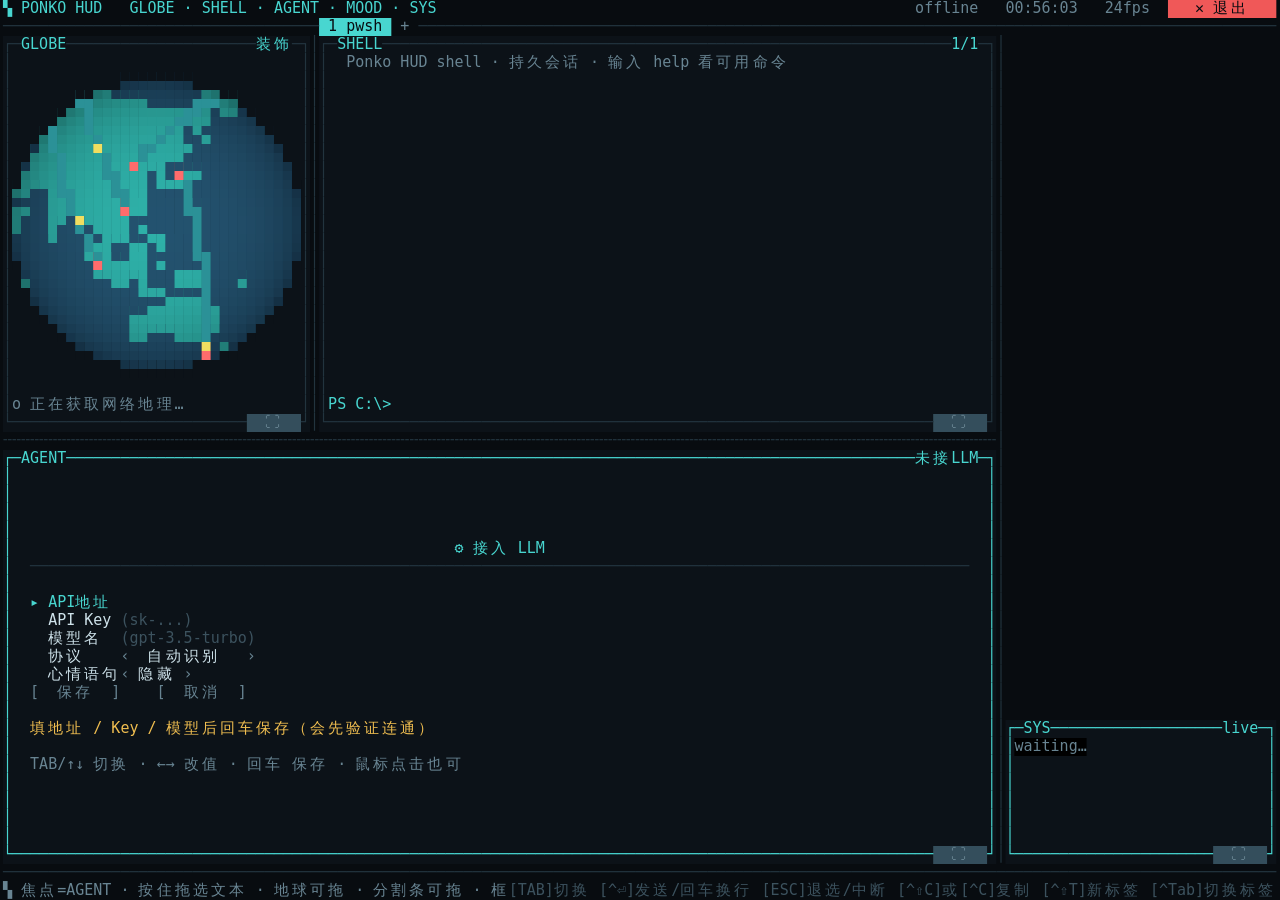
==== app/index.html @ c3dc3ac3 "自研文件加版权水印: 50 个文件首行加 Ponko-HUD · (c) 2026 visitor257 · MIT License · github.com/visitor257/Ponko-HUD" ====
<!DOCTYPE html>
<!-- Ponko-HUD · (c) 2026 visitor257 · MIT License · github.com/visitor257/Ponko-HUD -->
<html lang="zh-CN">
<head>
<meta charset="utf-8">
<title>Ponko HUD</title>
<link rel="stylesheet" href="src/style.css">
</head>
<body>
  <canvas id="screen"></canvas>
  <!-- 隐藏输入线：承接键盘与中文 IME（Canvas 自己接不了输入法），定位到当前输入行。
       用 textarea 而不是 input：input 存不住 '\n'，而 agent 输入框要支持 Enter 换行。 -->
  <textarea id="hidden-input" rows="1" wrap="off" autocomplete="off" spellcheck="false"></textarea>
  <div id="boot">初始化…</div>
  <script type="module" src="src/main.js"></script>
  <script>
    // 模块加载失败时给个可见提示，别白屏
    window.addEventListener('error', (e) => {
      const b = document.getElementById('boot');
      if (b) { b.style.display = 'block'; b.textContent = '启动失败：' + (e.message || e.error); }
    });
  </script>
</body>
</html>
---- app/src/style.css ----
/* Ponko-HUD · (c) 2026 visitor257 · MIT License · github.com/visitor257/Ponko-HUD */
html, body {
  margin: 0; padding: 0; height: 100%; overflow: hidden;
  background: #080c10;
  font-family: "Cascadia Mono", Consolas, "DejaVu Sans Mono", monospace;
}
#screen {
  display: block;
  width: 100vw; height: 100vh;
  cursor: default;
  user-select: none;
}
/* 隐藏输入线：透明但可聚焦，位置由 JS 对齐到当前输入行。
   必须 pointer-events:none —— 它是被拉成整行宽贴在输入行上的，一旦参与命中，
   鼠标按下就被它吃掉（并触发看不见的原生文本拖选），canvas 收不到事件 → 那一行没法框选。
   键盘 IME 不受影响：JS 的 focus() 与 selectionStart 都不依赖鼠标命中。 */
#hidden-input {
  position: fixed;
  left: 0; top: 0; width: 10px; height: 16px;
  opacity: 0;
  pointer-events: none;
  border: 0; outline: 0; padding: 0; margin: 0;
  background: transparent;
  color: transparent;
  caret-color: transparent;
  font-family: inherit;
  /* textarea 专用：不许用户拖大、不许自己滚动、不许自动软化换行影响布局 */
  resize: none;
  overflow: hidden;
  white-space: pre;
  line-height: 1;
  z-index: 10;
}
#boot {
  display: none;
  position: fixed; left: 12px; bottom: 12px;
  color: #f05c5c; font-size: 13px;
  background: #0c1218; padding: 6px 10px; border: 1px solid #22343e;
}
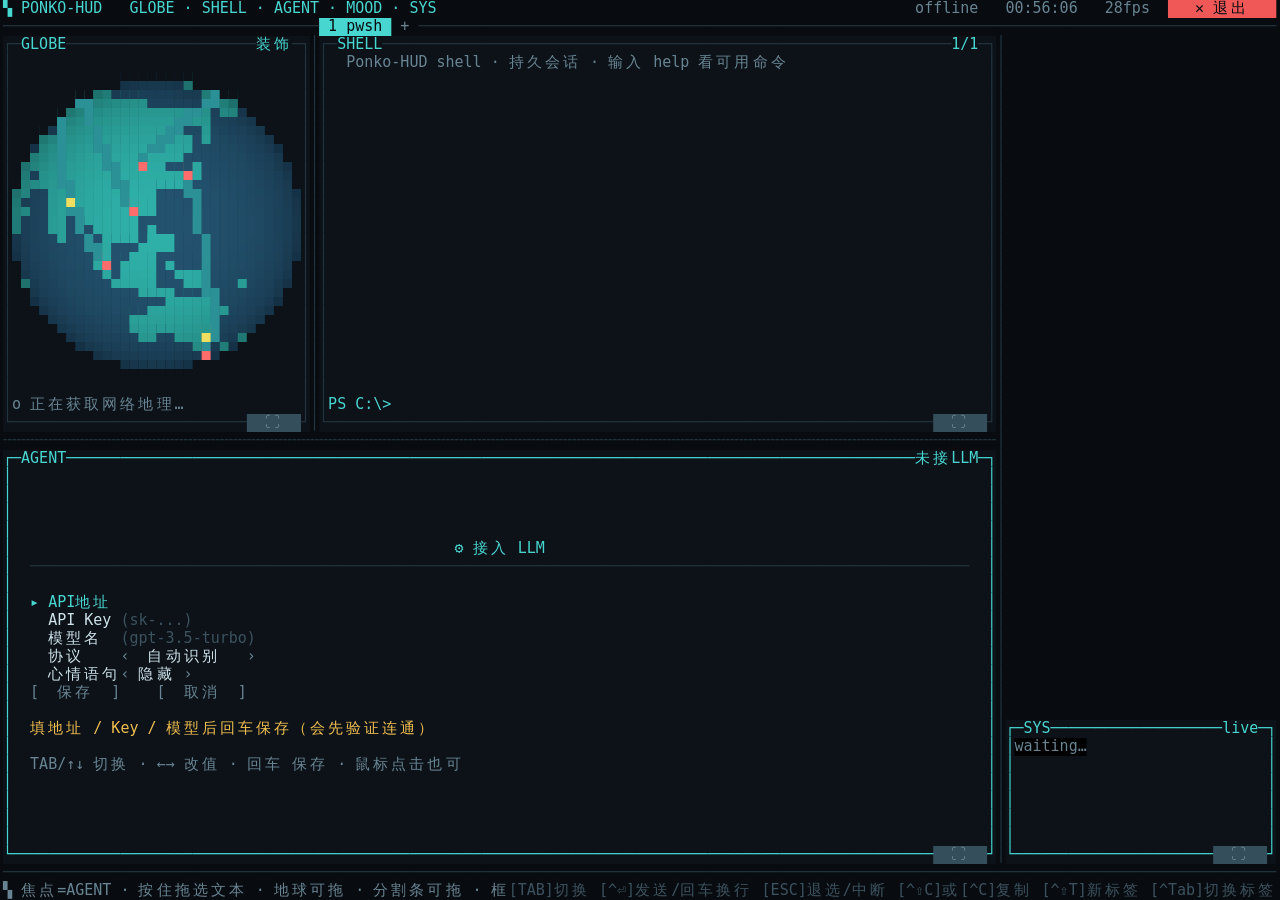
==== commit 5c755734: "显示名统一为 Ponko-HUD: 界面左上角/窗口标题/页面标题/提示文案等 24 处去掉空格改用连字符(与仓库名及标识符一致)" ====
--- a/app/index.html
+++ b/app/index.html
@@ -3,7 +3,7 @@
 <html lang="zh-CN">
 <head>
 <meta charset="utf-8">
-<title>Ponko HUD</title>
+<title>Ponko-HUD</title>
 <link rel="stylesheet" href="src/style.css">
 </head>
 <body>
